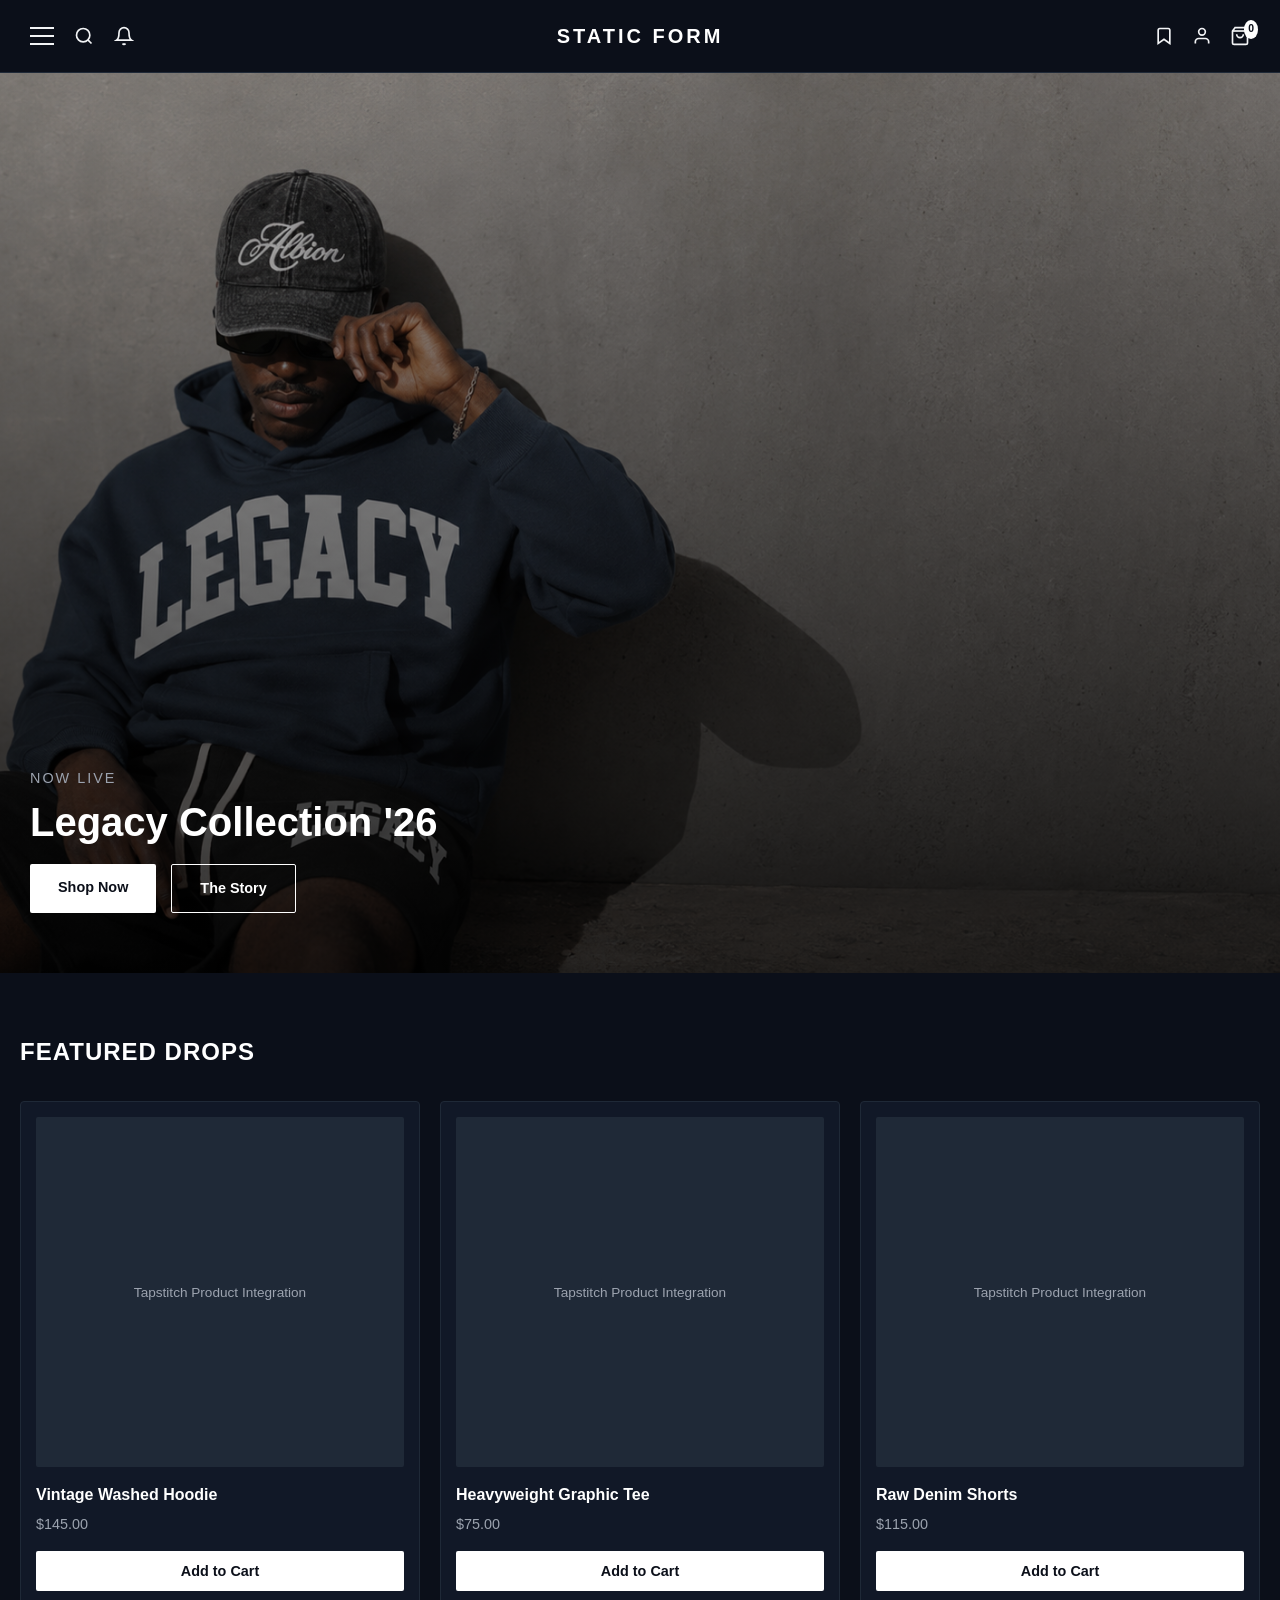
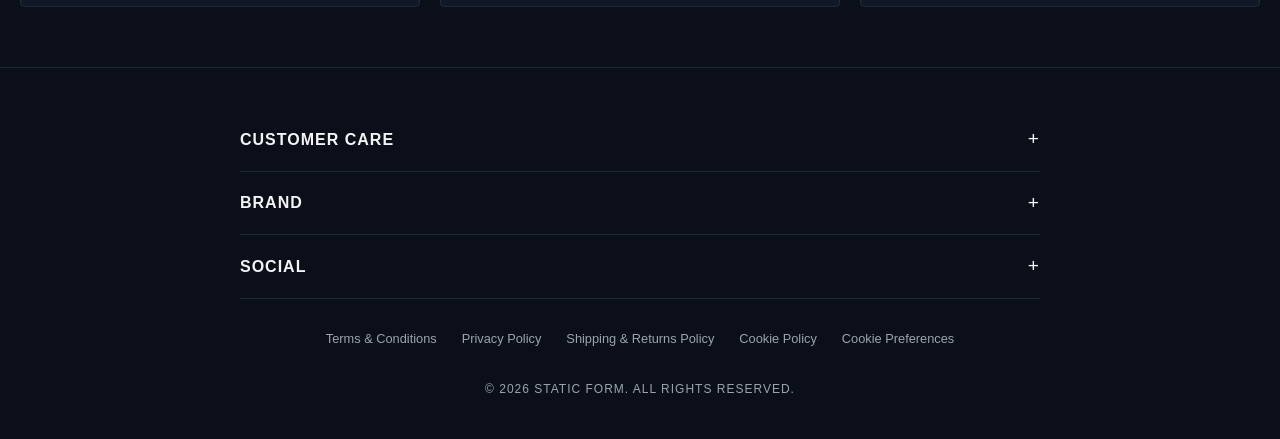
==== index.html @ cbc5bceb "Update index.html" ====
<!DOCTYPE html>
<html lang="en">
<head>
    <meta charset="UTF-8">
    <meta name="viewport" content="width=device-width, initial-scale=1.0">
    
    <!-- Dynamic SEO & Google Search Title -->
    <title id="pageTitle">STATIC FORM</title>
    <meta name="description" content="Refined British Apparel | Official Store">
    
    <!-- Open Graph / Google Snippet Customization -->
    <meta property="og:title" content="Refined British Apparel | Official Store">
    <meta property="og:site_name" content="STATIC FORM">

    <!-- Favicon -->
    <link rel="icon" href="favicon.ico" type="image/x-icon">

    <!-- Snipcart CSS and JavaScript -->
    <link rel="stylesheet" href="https://cdn.snipcart.com/themes/v3.3.1/default/snipcart.css" />
    <script async src="https://cdn.snipcart.com/themes/v3.3.1/default/snipcart.js"></script>

    <script>
        // Automatically adjust browser tab / search title based on device type
        window.addEventListener('DOMContentLoaded', () => {
            const isMobile = window.innerWidth <= 768; // Detects phones vs tablets/desktops
            const titleElement = document.getElementById('pageTitle');
            
            if (isMobile) {
                titleElement.textContent = "STATIC FORM Clothing";
            } else {
                titleElement.textContent = "Refined British Apparel | Official Store | STATIC FORM";
            }
        });
    </script>

    <style>
        :root {
            --bg-color: #0b0f19;
            --card-bg: #111827;
            --text-color: #f3f4f6;
            --text-muted: #9ca3af;
            --accent-color: #3b82f6;
            --border-color: #1f2937;
        }

        * {
            margin: 0;
            padding: 0;
            box-sizing: border-box;
            font-family: -apple-system, BlinkMacSystemFont, "Segoe UI", Roboto, Helvetica, Arial, sans-serif;
        }

        body {
            background-color: var(--bg-color);
            color: var(--text-color);
            line-height: 1.6;
        }

        /* Header & Navigation Layout */
        header {
            display: grid;
            grid-template-columns: 1fr auto 1fr;
            align-items: center;
            padding: 20px 30px;
            border-bottom: 1px solid var(--border-color);
            background-color: var(--bg-color);
            position: sticky;
            top: 0;
            z-index: 1000;
        }

        .nav-left {
            display: flex;
            align-items: center;
            gap: 20px;
        }

        .hamburger {
            display: flex;
            flex-direction: column;
            cursor: pointer;
            gap: 6px;
            background: none;
            border: none;
        }

        .hamburger span {
            width: 24px;
            height: 2px;
            background-color: var(--text-color);
            transition: 0.3s;
        }
        .hamburger span:nth-child(3) {
            display: none;
        }

        @media (min-width: 768px) {
            .hamburger span:nth-child(3) {
                display: block;
            }
        }

        .desktop-nav {
            display: none;
            gap: 20px;
        }
        @media (min-width: 1024px) {
            .desktop-nav {
                display: flex;
            }
        }

        .desktop-nav a {
            color: var(--text-color);
            text-decoration: none;
            font-size: 0.9rem;
            font-weight: 500;
        }
        .desktop-nav a:hover {
            color: var(--accent-color);
        }

        .logo-container {
            text-align: center;
            justify-self: center;
        }

        .logo {
            font-size: 1.25rem;
            font-weight: 900;
            color: #ffffff;
            letter-spacing: 3px;
            text-transform: uppercase;
            text-decoration: none;
            background: transparent;
        }

        .nav-right {
            display: flex;
            align-items: center;
            justify-self: end;
            gap: 18px;
        }

        .nav-icon {
            color: var(--text-color);
            text-decoration: none;
            background: none;
            border: none;
            cursor: pointer;
            display: flex;
            align-items: center;
            position: relative;
        }

        .nav-icon svg {
            width: 20px;
            height: 20px;
            stroke: currentColor;
            stroke-width: 2;
            fill: none;
        }

        .cart-badge {
            position: absolute;
            top: -6px;
            right: -8px;
            background-color: #ffffff;
            color: #0b0f19;
            font-size: 0.65rem;
            font-weight: bold;
            padding: 1px 4px;
            border-radius: 50%;
        }

        /* Slide-Out Mobile Menu Overlay */
        .menu-overlay {
            position: fixed;
            top: 0;
            left: 0;
            width: 100%;
            height: 100%;
            background-color: var(--card-bg);
            z-index: 9999;
            display: none;
            overflow-y: auto;
            padding: 30px;
        }

        .menu-overlay.active {
            display: block;
        }

        .menu-content {
            max-width: 500px;
            margin: 0 auto;
        }

        .menu-panel {
            display: none;
        }

        .menu-panel.active {
            display: block;
        }

        .menu-header {
            display: flex;
            justify-content: space-between;
            align-items: center;
            margin-bottom: 25px;
            font-size: 1.1rem;
            font-weight: 600;
        }

        .close-btn {
            background: none;
            border: none;
            font-size: 24px;
            color: var(--text-color);
            cursor: pointer;
        }

        .back-btn {
            background: none;
            border: none;
            font-size: 1.1rem;
            font-weight: 600;
            color: var(--text-color);
            cursor: pointer;
            padding: 0;
            display: flex;
            align-items: center;
            gap: 8px;
        }

        .search-box {
            margin-bottom: 25px;
        }

        .search-box input {
            width: 100%;
            padding: 12px 0;
            background: transparent;
            border: none;
            border-bottom: 1px solid var(--border-color);
            color: var(--text-color);
            font-size: 1rem;
            outline: none;
        }

        .search-box input::placeholder {
            color: var(--text-muted);
        }

        .menu-list {
            list-style: none;
            padding: 0;
            margin: 0;
        }

        .menu-list li {
            display: flex;
            justify-content: space-between;
            align-items: center;
            padding: 16px 0;
            font-size: 1.1rem;
            font-weight: 600;
            border-bottom: 1px solid var(--border-color);
            cursor: pointer;
            color: var(--text-color);
            text-decoration: none;
        }

        .menu-list li span.arrow {
            font-size: 1rem;
            color: var(--text-muted);
        }

        /* Accordion Submenus inside panels */
        .accordion-header {
            display: flex;
            justify-content: space-between;
            align-items: center;
            padding: 16px 0;
            font-size: 1.1rem;
            font-weight: 600;
            border-bottom: 1px solid var(--border-color);
            cursor: pointer;
            color: var(--text-color);
        }

        .accordion-header span.arrow {
            font-size: 1rem;
            color: var(--text-muted);
        }

        .accordion-content {
            display: none;
            padding-left: 0;
            list-style: none;
            border-bottom: 1px solid var(--border-color);
        }

        .accordion-content.active {
            display: block;
        }

        .accordion-content li {
            padding: 12px 0 12px 15px;
            font-size: 0.95rem;
            font-weight: 400;
            color: var(--text-muted);
            border-bottom: none;
            cursor: pointer;
        }

        .accordion-content li:hover {
            color: var(--text-color);
        }

        /* Hero Section */
        .hero {
            position: relative;
            height: 100vh; /* Updated to match full viewport height */
            display: flex;
            align-items: flex-end;
            padding: 60px 30px;
            background: linear-gradient(rgba(0,0,0,0.2), rgba(0,0,0,0.8)), url('71DEEC17-D91D-4BCD-9920-1263A9C59037.png') center/cover no-repeat;
            background-color: #161b22;
        }

        .hero-content {
            max-width: 600px;
        }

        .hero-subtitle {
            font-size: 0.9rem;
            letter-spacing: 2px;
            text-transform: uppercase;
            color: var(--text-muted);
            margin-bottom: 10px;
        }

        .hero h1 {
            font-size: 2.5rem;
            color: #ffffff;
            margin-bottom: 20px;
            font-weight: 800;
            line-height: 1.1;
        }

        .hero-btns {
            display: flex;
            gap: 15px;
        }

    	.btn {
            display: inline-block;
            background-color: #ffffff;
            color: #0b0f19;
            padding: 12px 28px;
            border-radius: 2px;
            text-decoration: none;
            font-weight: 600;
            font-size: 0.9rem;
            transition: opacity 0.2s;
            border: none;
            cursor: pointer;
        }

        .btn-outline {
            background-color: transparent;
            border: 1px solid #ffffff;
            color: #ffffff;
        }

        .btn:hover {
            opacity: 0.85;
        }

        .products-section {
            max-width: 1400px;
            margin: 0 auto;
            padding: 60px 20px;
        }

        .products-section h2 {
            font-size: 1.5rem;
            color: #ffffff;
            margin-bottom: 30px;
            text-transform: uppercase;
            letter-spacing: 1px;
        }

        .product-grid {
            display: grid;
            grid-template-columns: repeat(auto-fit, minmax(280px, 1fr));
            gap: 20px;
        }

        .product-card {
            background-color: var(--card-bg);
            border: 1px solid var(--border-color);
            border-radius: 4px;
            overflow: hidden;
            padding: 15px;
        }

        .product-placeholder {
            width: 100%;
            height: 350px;
            background-color: #1f2937;
            border-radius: 2px;
            display: flex;
            align-items: center;
            justify-content: center;
            color: var(--text-muted);
            margin-bottom: 15px;
            font-size: 0.85rem;
        }

        .product-card h3 {
            font-size: 1rem;
            color: #ffffff;
            margin-bottom: 5px;
        }

        .product-card p {
            color: var(--text-muted);
            font-size: 0.9rem;
            margin-bottom: 15px;
        }

        /* Footer Styles */
        .site-footer {
            border-top: 1px solid var(--border-color);
            padding: 40px 30px;
            background-color: var(--bg-color);
            color: var(--text-muted);
        }

        .footer-accordions {
            max-width: 800px;
            margin: 0 auto 30px auto;
        }

        .footer-section {
            border-bottom: 1px solid var(--border-color);
        }

        .footer-header {
            display: flex;
            justify-content: space-between;
            align-items: center;
            padding: 16px 0;
            font-size: 1rem;
            font-weight: 600;
            color: var(--text-color);
            cursor: pointer;
            text-transform: uppercase;
            letter-spacing: 1px;
        }

        .footer-toggle {
            font-size: 1.2rem;
            font-weight: 400;
        }

        .footer-content {
            display: none;
            list-style: none;
            padding-bottom: 16px;
        }

        .footer-content.active {
            display: block;
        }

        .footer-content li {
            padding: 8px 0;
        }

        .footer-content li a {
            color: var(--text-muted);
            text-decoration: none;
            font-size: 0.95rem;
        }

        .footer-content li a:hover {
            color: var(--text-color);
        }

        .footer-legal {
            display: flex;
            flex-wrap: wrap;
            justify-content: center;
            gap: 15px 25px;
            margin-bottom: 30px;
            font-size: 0.8rem;
        }

        .footer-legal a {
            color: var(--text-muted);
            text-decoration: none;
        }

        .footer-legal a:hover {
            color: var(--text-color);
        }

        .footer-bottom {
            text-align: center;
            font-size: 0.75rem;
            letter-spacing: 1px;
            text-transform: uppercase;
        }
    </style>
</head>
<body>

    <!-- Required Snipcart Hidden Configuration Container with Live API Key -->
    <div hidden id="snipcart" data-api-key="OTE1Y2I5Y2YtMTcyOS00NTIyLThlNTQtNjAzY2NmNDUwZmQwNjM5MjA4Mjk4ODIwNTMwMzIy"></div>

    <header>
        <!-- Left Side: Menu, Search, Notifications -->
        <div class="nav-left">
            <button class="hamburger" onclick="toggleMenu()" aria-label="Menu">
                <span></span>
                <span></span>
                <span></span>
            </button>
            <button class="nav-icon" onclick="toggleMenu()" title="Search">
                <svg viewBox="0 0 24 24"><circle cx="11" cy="11" r="8"></circle><line x1="21" y1="21" x2="16.65" y2="16.65"></line></svg>
            </button>
            <a href="#notifications" class="nav-icon" title="Notifications">
                <svg viewBox="0 0 24 24"><path d="M18 8A6 6 0 0 0 6 8c0 7-3 9-3 9h18s-3-2-3-9"></path><path d="M13.73 21a2 2 0 0 1-3.46 0"></path></svg>
            </a>
        </div>

        <!-- Center: Logo -->
        <div class="logo-container">
            <a href="index.html" class="logo">STATIC FORM</a>
        </div>

        <!-- Right Side: Saved Items, Account, Cart -->
        <div class="nav-right">
            <a href="#saved" class="nav-icon" title="Saved Items">
                <svg viewBox="0 0 24 24"><path d="M19 21l-7-5-7 5V5a2 2 0 0 1 2-2h10a2 2 0 0 1 2 2z"></path></svg>
            </a>
            <a href="login.html" class="nav-icon" title="Account Login">
                <svg viewBox="0 0 24 24"><path d="M20 21v-2a4 4 0 0 0-4-4H8a4 4 0 0 0-4 4v2"></path><circle cx="12" cy="7" r="4"></circle></svg>
            </a>
            <!-- Connected to Snipcart Checkout & Counter -->
            <a href="#cart" class="nav-icon snipcart-checkout" title="Cart">
                <svg viewBox="0 0 24 24"><path d="M6 2L3 6v14a2 2 0 0 0 2 2h14a2 2 0 0 0 2-2V6l-3-4z"></path><line x1="3" y1="6" x2="21" y2="6"></line><path d="M16 10a4 4 0 0 1-8 0"></path></svg>
                <span class="cart-badge snipcart-items-count">0</span>
            </a>
        </div>
    </header>

    <!-- Slide-Out Mobile Menu Overlay -->
    <div class="menu-overlay" id="menuOverlay">
        <div class="menu-content">
            
            <!-- Root Main Menu Panel -->
            <div class="menu-panel active" id="mainPanel">
                <div class="menu-header">
                    <span>Menu</span>
                    <button class="close-btn" onclick="toggleMenu()">&times;</button>
                </div>
                <div class="search-box">
                    <input type="text" placeholder="Search for...">
                </div>
                <ul class="menu-list">
                    <li class="has-sub" data-target="shopStaticPanel">Shop STATIC FORM <span class="arrow">&gt;</span></li>
                    <li class="has-sub" data-target="shopActivewearPanel">Shop FORM87 ACTIVEWEAR <span class="arrow">&gt;</span></li>
                </ul>
            </div>

            <!-- Shop STATIC FORM Panel -->
            <div class="menu-panel" id="shopStaticPanel">
                <div class="menu-header">
                    <button class="back-btn" onclick="switchPanel('mainPanel')">&larr; Shop STATIC FORM</button>
                    <button class="close-btn" onclick="toggleMenu()">&times;</button>
                </div>
                
                <!-- Clothing Accordion -->
                <div class="accordion-header" onclick="toggleAccordion('staticClothing')">
                    <span>Clothing</span>
                    <span class="arrow" id="staticClothingArrow">&gt;</span>
                </div>
                <ul class="accordion-content" id="staticClothing">
                    <li>All</li>
                    <li>Hoodies</li>
                    <li>Pants</li>
                    <li>T-Shirts</li>
                    <li>Shorts</li>
                    <li>Sweatpants</li>
                    <li>Denim</li>
                    <li>Sweatshirts</li>
                    <li>Shirts</li>
                </ul>

                <!-- Collections Accordion -->
                <div class="accordion-header" onclick="toggleAccordion('staticCollections')">
                    <span>Collections</span>
                    <span class="arrow" id="staticCollectionsArrow">&gt;</span>
                </div>
                <ul class="accordion-content" id="staticCollections">
                    <li>Legacy Club</li>
                    <li>Core Club</li>
                    <li>LonDon</li>
                    <li>Women’s</li>
                </ul>

                <!-- Accessories Accordion -->
                <div class="accordion-header" onclick="toggleAccordion('staticAccessories')">
                    <span>Accessories</span>
                    <span class="arrow" id="staticAccessoriesArrow">&gt;</span>
                </div>
                <ul class="accordion-content" id="staticAccessories">
                    <li>All</li>
                    <li>Caps</li>
                    <li>Belts</li>
                    <li>Socks</li>
                    <li>Sunglasses</li>
                </ul>

                <!-- Footwear Accordion -->
                <div class="accordion-header" onclick="toggleAccordion('staticFootwear')">
                    <span>Footwear</span>
                    <span class="arrow" id="staticFootwearArrow">&gt;</span>
                </div>
                <ul class="accordion-content" id="staticFootwear">
                    <li>All Footwear</li>
                    <li>Sneakers</li>
                    <li>Slides</li>
                </ul>

                <!-- Outfits Accordion -->
                <div class="accordion-header" onclick="toggleAccordion('staticOutfits')">
                    <span>Outfits</span>
                    <span class="arrow" id="staticOutfitsArrow">&gt;</span>
                </div>
                <ul class="accordion-content" id="staticOutfits">
                    <li>All Outfits</li>
                    <li>Curated Looks</li>
                </ul>
            </div>

            <!-- Shop FORM87 ACTIVEWEAR Panel -->
            <div class="menu-panel" id="shopActivewearPanel">
                <div class="menu-header">
                    <button class="back-btn" onclick="switchPanel('mainPanel')">&larr; Shop FORM87 ACTIVEWEAR</button>
                    <button class="close-btn" onclick="toggleMenu()">&times;</button>
                </div>
                
                <!-- Clothing Accordion -->
                <div class="accordion-header" onclick="toggleAccordion('activewearClothing')">
                    <span>Clothing</span>
                    <span class="arrow" id="activewearClothingArrow">&gt;</span>
                </div>
                <ul class="accordion-content" id="activewearClothing">
                    <li>All</li>
                    <li>T-Shirts</li>
                    <li>Hoodies</li>
                    <li>Shorts</li>
                    <li>Pants</li>
                    <li>Outerwear</li>
                </ul>

                <!-- Collections Accordion -->
                <div class="accordion-header" onclick="toggleAccordion('activewearCollections')">
                    <span>Collections</span>
                    <span class="arrow" id="activewearCollectionsArrow">&gt;</span>
                </div>
                <ul class="accordion-content" id="activewearCollections">
                    <li>Team FORM87</li>
                    <li>FORM87 Winter ‘25</li>
                    <li>FORM87 Summer ‘26</li>
                    <li>FORM87 Spring ‘26</li>
                    <li>FORM87 Fall ‘25</li>
                    <li>Women’s</li>
                </ul>

                <!-- Accessories Accordion -->
                <div class="accordion-header" onclick="toggleAccordion('activewearAccessories')">
                    <span>Accessories</span>
                    <span class="arrow" id="activewearAccessoriesArrow">&gt;</span>
                </div>
                <ul class="accordion-content" id="activewearAccessories">
                    <li>All Accessories</li>
                </ul>

                <!-- Footwear Accordion -->
                <div class="accordion-header" onclick="toggleAccordion('activewearFootwear')">
                    <span>Footwear</span>
                    <span class="arrow" id="activewearFootwearArrow">&gt;</span>
                </div>
                <ul class="accordion-content" id="activewearFootwear">
                    <li>All Footwear</li>
                </ul>

                <!-- Outfits Accordion -->
                <div class="accordion-header" onclick="toggleAccordion('activewearOutfits')">
                    <span>Outfits</span>
                    <span class="arrow" id="activewearOutfitsArrow">&gt;</span>
                </div>
                <ul class="accordion-content" id="activewearOutfits">
                    <li>All Outfits</li>
                </ul>
            </div>

        </div>
    </div>

    <section class="hero">
        <div class="hero-content">
            <div class="hero-subtitle">Now Live</div>
            <h1>Legacy Collection '26</h1>
            <div class="hero-btns">
                <a href="#shop" class="btn">Shop Now</a>
                <a href="#story" class="btn btn-outline">The Story</a>
            </div>
        </div>
    </section>

    <section class="products-section" id="shop">
        <h2>Featured Drops</h2>
        <div class="product-grid">
            <div class="product-card">
                <div class="product-placeholder">Tapstitch Product Integration</div>
                <h3>Vintage Washed Hoodie</h3>
                <p>$145.00</p>
                <!-- Snipcart Add to Cart Button -->
                <button class="btn snipcart-add-item" 
                    data-item-id="vintage-washed-hoodie" 
                    data-item-price="145.00" 
                    data-item-name="Vintage Washed Hoodie"
                    style="width: 100%;">Add to Cart</button>
            </div>
            <div class="product-card">
                <div class="product-placeholder">Tapstitch Product Integration</div>
                <h3>Heavyweight Graphic Tee</h3>
                <p>$75.00</p>
                <!-- Snipcart Add to Cart Button -->
                <button class="btn snipcart-add-item" 
                    data-item-id="heavyweight-graphic-tee" 
                    data-item-price="75.00" 
                    data-item-name="Heavyweight Graphic Tee"
                    style="width: 100%;">Add to Cart</button>
            </div>
            <div class="product-card">
                <div class="product-placeholder">Tapstitch Product Integration</div>
                <h3>Raw Denim Shorts</h3>
                <p>$115.00</p>
                <!-- Snipcart Add to Cart Button -->
                <button class="btn snipcart-add-item" 
                    data-item-id="raw-denim-shorts" 
                    data-item-price="115.00" 
                    data-item-name="Raw Denim Shorts"
                    style="width: 100%;">Add to Cart</button>
            </div>
        </div>
    </section>

    <!-- Footer Section -->
    <footer class="site-footer">
        <div class="footer-accordions">
            <!-- Customer Care Section -->
            <div class="footer-section">
                <div class="footer-header" onclick="toggleFooterAccordion('customerCare', 'customerCareArrow')">
                    <span>Customer Care</span>
                    <span class="footer-toggle" id="customerCareArrow">+</span>
                </div>
                <ul class="footer-content" id="customerCare">
                    <li><a href="#track-order">Track Order</a></li>
                    <li><a href="#return">Make A Return</a></li>
                    <li><a href="#student-discount">Student Discount</a></li>
                </ul>
            </div>

            <!-- Brand Section -->
            <div class="footer-section">
                <div class="footer-header" onclick="toggleFooterAccordion('brandSection', 'brandArrow')">
                    <span>Brand</span>
                    <span class="footer-toggle" id="brandArrow">+</span>
                </div>
                <ul class="footer-content" id="brandSection">
                    <li><a href="#about">About</a></li>
                    <li><a href="#reviews">Reviews</a></li>
                    <li><a href="#shipping">Shipping & Returns</a></li>
                </ul>
            </div>

            <!-- Social Section -->
            <div class="footer-section">
                <div class="footer-header" onclick="toggleFooterAccordion('socialSection', 'socialArrow')">
                    <span>Social</span>
                    <span class="footer-toggle" id="socialArrow">+</span>
                </div>
                <ul class="footer-content" id="socialSection">
                    <li><a href="#instagram">Instagram</a></li>
                    <li><a href="#tiktok">TikTok</a></li>
                    <li><a href="#youtube">YouTube</a></li>
                    <li><a href="#x">X</a></li>
                    <li><a href="#facebook">Facebook</a></li>
                </ul>
            </div>
        </div>

        <!-- Legal Links -->
        <div class="footer-legal">
            <a href="#terms">Terms & Conditions</a>
            <a href="#privacy">Privacy Policy</a>
            <a href="#shipping-policy">Shipping & Returns Policy</a>
            <a href="#cookie-policy">Cookie Policy</a>
            <a href="#cookie-preferences">Cookie Preferences</a>
        </div>

        <!-- Copyright -->
        <div class="footer-bottom">
            <p>&copy; 2026 STATIC FORM. ALL RIGHTS RESERVED.</p>
        </div>
    </footer>

    <script>
        function toggleMenu() {
            const menu = document.getElementById('menuOverlay');
            menu.classList.toggle('active');
            if (menu.classList.contains('active')) {
                switchPanel('mainPanel');
            }
        }

        function switchPanel(panelId) {
            const panels = document.querySelectorAll('.menu-panel');
            panels.forEach(panel => panel.classList.remove('active'));
            document.getElementById(panelId).classList.add('active');
        }

        function toggleAccordion(id) {
            const content = document.getElementById(id);
            const arrow = document.getElementById(id + 'Arrow');
            content.classList.toggle('active');
            if (content.classList.contains('active')) {
                arrow.textContent = 'v';
            } else {
                arrow.textContent = '>';
            }
        }

        function toggleFooterAccordion(contentId, arrowId) {
            const content = document.getElementById(contentId);
            const arrow = document.getElementById(arrowId);
            content.classList.toggle('active');
            if (content.classList.contains('active')) {
                arrow.textContent = '-';
            } else {
                arrow.textContent = '+';
            }
        }

        document.querySelectorAll('.has-sub').forEach(item => {
            item.addEventListener('click', () => {
                const targetPanel = item.getAttribute('data-target');
                if (targetPanel) {
                    switchPanel(targetPanel);
                }
            });
        });
    </script>

</body>
</html>
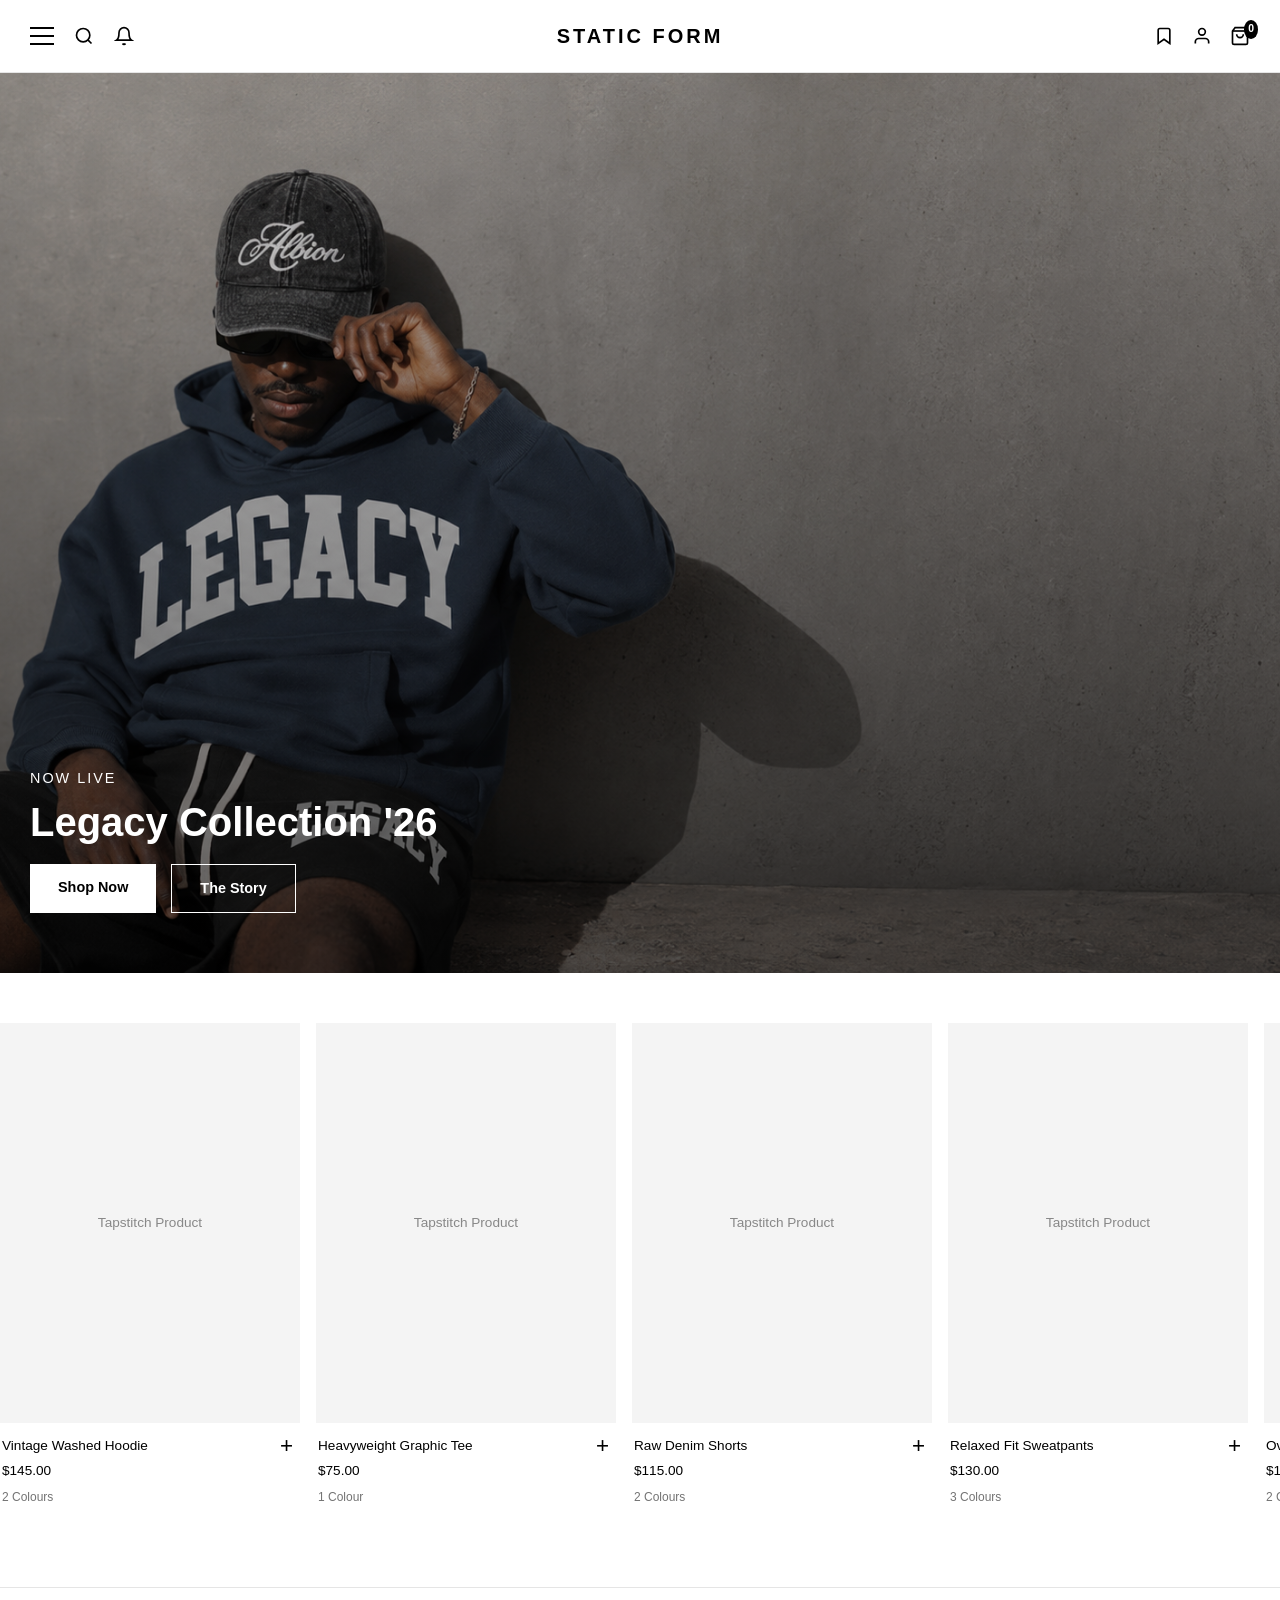
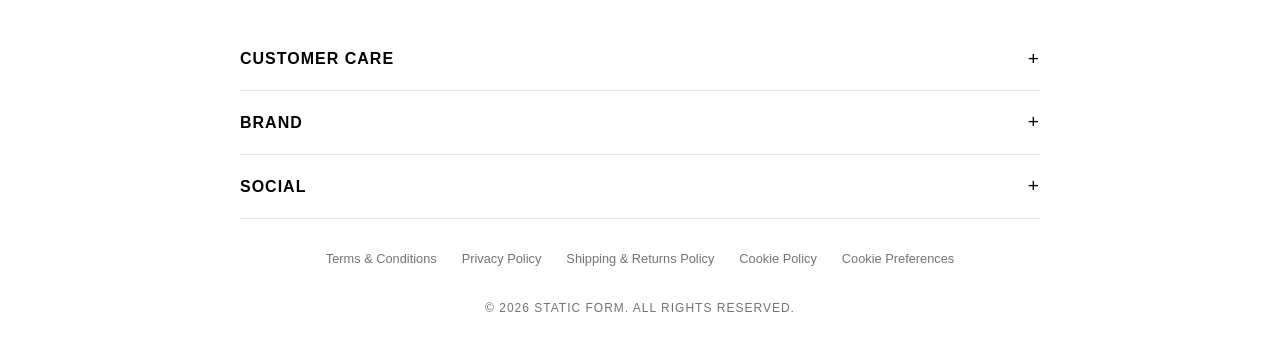
==== commit 42c8b431: "Update index.html" ====
--- a/index.html
+++ b/index.html
@@ -35,12 +35,11 @@
 
     <style>
         :root {
-            --bg-color: #0b0f19;
-            --card-bg: #111827;
-            --text-color: #f3f4f6;
-            --text-muted: #9ca3af;
-            --accent-color: #3b82f6;
-            --border-color: #1f2937;
+            --bg-color: #ffffff;
+            --card-bg: #ffffff;
+            --text-color: #000000;
+            --text-muted: #737373;
+            --border-color: #e5e5e5;
         }
 
         * {
@@ -117,7 +116,7 @@
             font-weight: 500;
         }
         .desktop-nav a:hover {
-            color: var(--accent-color);
+            opacity: 0.7;
         }
 
         .logo-container {
@@ -128,7 +127,7 @@
         .logo {
             font-size: 1.25rem;
             font-weight: 900;
-            color: #ffffff;
+            color: #000000;
             letter-spacing: 3px;
             text-transform: uppercase;
             text-decoration: none;
@@ -165,8 +164,8 @@
             position: absolute;
             top: -6px;
             right: -8px;
-            background-color: #ffffff;
-            color: #0b0f19;
+            background-color: #000000;
+            color: #ffffff;
             font-size: 0.65rem;
             font-weight: bold;
             padding: 1px 4px;
@@ -180,7 +179,7 @@
             left: 0;
             width: 100%;
             height: 100%;
-            background-color: var(--card-bg);
+            background-color: #ffffff;
             z-index: 9999;
             display: none;
             overflow-y: auto;
@@ -211,6 +210,7 @@
             margin-bottom: 25px;
             font-size: 1.1rem;
             font-weight: 600;
+            color: #000000;
         }
 
         .close-btn {
@@ -322,12 +322,12 @@
         /* Hero Section */
         .hero {
             position: relative;
-            height: 100vh; /* Updated to match full viewport height */
+            height: 100vh;
             display: flex;
             align-items: flex-end;
             padding: 60px 30px;
-            background: linear-gradient(rgba(0,0,0,0.2), rgba(0,0,0,0.8)), url('71DEEC17-D91D-4BCD-9920-1263A9C59037.png') center/cover no-repeat;
-            background-color: #161b22;
+            background: linear-gradient(rgba(0,0,0,0.1), rgba(0,0,0,0.6)), url('71DEEC17-D91D-4BCD-9920-1263A9C59037.png') center/cover no-repeat;
+            background-color: #f0f0f0;
         }
 
         .hero-content {
@@ -338,7 +338,7 @@
             font-size: 0.9rem;
             letter-spacing: 2px;
             text-transform: uppercase;
-            color: var(--text-muted);
+            color: #ffffff;
             margin-bottom: 10px;
         }
 
@@ -355,12 +355,12 @@
             gap: 15px;
         }
 
-    	.btn {
+        .btn {
             display: inline-block;
             background-color: #ffffff;
-            color: #0b0f19;
+            color: #000000;
             padding: 12px 28px;
-            border-radius: 2px;
+            border-radius: 0;
             text-decoration: none;
             font-weight: 600;
             font-size: 0.9rem;
@@ -379,64 +379,97 @@
             opacity: 0.85;
         }
 
+        /* Horizontal Scrolling Product Carousel (Represent Style) */
         .products-section {
-            max-width: 1400px;
-            margin: 0 auto;
-            padding: 60px 20px;
-        }
-
-        .products-section h2 {
-            font-size: 1.5rem;
-            color: #ffffff;
-            margin-bottom: 30px;
-            text-transform: uppercase;
-            letter-spacing: 1px;
-        }
-
-        .product-grid {
-            display: grid;
-            grid-template-columns: repeat(auto-fit, minmax(280px, 1fr));
-            gap: 20px;
+            padding: 50px 0 80px 0;
+            width: 100%;
+            background-color: #ffffff;
+        }
+
+        .product-carousel {
+            display: flex;
+            overflow-x: auto;
+            gap: 16px;
+            padding: 0 30px;
+            scroll-snap-type: x mandatory;
+            scrollbar-width: none; /* Hide scrollbar for clean look */
+        }
+
+        .product-carousel::-webkit-scrollbar {
+            display: none;
         }
 
         .product-card {
-            background-color: var(--card-bg);
-            border: 1px solid var(--border-color);
-            border-radius: 4px;
-            overflow: hidden;
-            padding: 15px;
-        }
-
-        .product-placeholder {
+            flex: 0 0 300px;
+            scroll-snap-align: start;
+            background-color: transparent;
+            border: none;
+            padding: 0;
+            display: flex;
+            flex-direction: column;
+        }
+
+        .product-image-container {
             width: 100%;
-            height: 350px;
-            background-color: #1f2937;
-            border-radius: 2px;
+            height: 400px;
+            background-color: #f4f4f4;
+            margin-bottom: 12px;
             display: flex;
             align-items: center;
             justify-content: center;
-            color: var(--text-muted);
-            margin-bottom: 15px;
+            position: relative;
+        }
+
+        .product-placeholder {
+            color: #888888;
             font-size: 0.85rem;
         }
 
-        .product-card h3 {
-            font-size: 1rem;
-            color: #ffffff;
-            margin-bottom: 5px;
-        }
-
-        .product-card p {
-            color: var(--text-muted);
-            font-size: 0.9rem;
-            margin-bottom: 15px;
+        .product-details {
+            display: flex;
+            justify-content: space-between;
+            align-items: flex-start;
+            padding: 0 2px;
+        }
+
+        .product-info h3 {
+            font-size: 0.85rem;
+            font-weight: 400;
+            color: #000000;
+            margin-bottom: 3px;
+        }
+
+        .product-info .price {
+            font-size: 0.85rem;
+            color: #000000;
+            font-weight: 500;
+            margin-bottom: 6px;
+        }
+
+        .product-info .colors {
+            font-size: 0.75rem;
+            color: #737373;
+        }
+
+        .btn-quick-add {
+            background: none;
+            border: none;
+            font-size: 1.4rem;
+            font-weight: 300;
+            cursor: pointer;
+            color: #000000;
+            padding: 0 5px;
+            line-height: 1;
+        }
+        .btn-quick-add:hover {
+            opacity: 0.6;
         }
 
         /* Footer Styles */
         .site-footer {
             border-top: 1px solid var(--border-color);
             padding: 40px 30px;
-            background-color: var(--bg-color);
+            background-color: #ffffff;
             color: var(--text-muted);
         }
 
@@ -456,7 +489,7 @@
             padding: 16px 0;
             font-size: 1rem;
             font-weight: 600;
-            color: var(--text-color);
+            color: #000000;
             cursor: pointer;
             text-transform: uppercase;
             letter-spacing: 1px;
@@ -488,7 +521,7 @@
         }
 
         .footer-content li a:hover {
-            color: var(--text-color);
+            color: #000000;
         }
 
         .footer-legal {
@@ -506,7 +539,7 @@
         }
 
         .footer-legal a:hover {
-            color: var(--text-color);
+            color: #000000;
         }
 
         .footer-bottom {
@@ -514,6 +547,7 @@
             font-size: 0.75rem;
             letter-spacing: 1px;
             text-transform: uppercase;
+            color: #737373;
         }
     </style>
 </head>
@@ -726,41 +760,144 @@
         </div>
     </section>
 
+    <!-- Represent-Style Horizontal Scroll Section (8 Items, No Title) -->
     <section class="products-section" id="shop">
-        <h2>Featured Drops</h2>
-        <div class="product-grid">
+        <div class="product-carousel">
+            <!-- Item 1 -->
             <div class="product-card">
-                <div class="product-placeholder">Tapstitch Product Integration</div>
-                <h3>Vintage Washed Hoodie</h3>
-                <p>$145.00</p>
-                <!-- Snipcart Add to Cart Button -->
-                <button class="btn snipcart-add-item" 
-                    data-item-id="vintage-washed-hoodie" 
-                    data-item-price="145.00" 
-                    data-item-name="Vintage Washed Hoodie"
-                    style="width: 100%;">Add to Cart</button>
-            </div>
+                <div class="product-image-container">
+                    <div class="product-placeholder">Tapstitch Product</div>
+                </div>
+                <div class="product-details">
+                    <div class="product-info">
+                        <h3>Vintage Washed Hoodie</h3>
+                        <p class="price">$145.00</p>
+                        <p class="colors">2 Colours</p>
+                    </div>
+                    <button class="btn-quick-add snipcart-add-item" 
+                        data-item-id="vintage-washed-hoodie" 
+                        data-item-price="145.00" 
+                        data-item-name="Vintage Washed Hoodie">+</button>
+                </div>
+            </div>
+            <!-- Item 2 -->
             <div class="product-card">
-                <div class="product-placeholder">Tapstitch Product Integration</div>
-                <h3>Heavyweight Graphic Tee</h3>
-                <p>$75.00</p>
-                <!-- Snipcart Add to Cart Button -->
-                <button class="btn snipcart-add-item" 
-                    data-item-id="heavyweight-graphic-tee" 
-                    data-item-price="75.00" 
-                    data-item-name="Heavyweight Graphic Tee"
-                    style="width: 100%;">Add to Cart</button>
-            </div>
+                <div class="product-image-container">
+                    <div class="product-placeholder">Tapstitch Product</div>
+                </div>
+                <div class="product-details">
+                    <div class="product-info">
+                        <h3>Heavyweight Graphic Tee</h3>
+                        <p class="price">$75.00</p>
+                        <p class="colors">1 Colour</p>
+                    </div>
+                    <button class="btn-quick-add snipcart-add-item" 
+                        data-item-id="heavyweight-graphic-tee" 
+                        data-item-price="75.00" 
+                        data-item-name="Heavyweight Graphic Tee">+</button>
+                </div>
+            </div>
+            <!-- Item 3 -->
             <div class="product-card">
-                <div class="product-placeholder">Tapstitch Product Integration</div>
-                <h3>Raw Denim Shorts</h3>
-                <p>$115.00</p>
-                <!-- Snipcart Add to Cart Button -->
-                <button class="btn snipcart-add-item" 
-                    data-item-id="raw-denim-shorts" 
-                    data-item-price="115.00" 
-                    data-item-name="Raw Denim Shorts"
-                    style="width: 100%;">Add to Cart</button>
+                <div class="product-image-container">
+                    <div class="product-placeholder">Tapstitch Product</div>
+                </div>
+                <div class="product-details">
+                    <div class="product-info">
+                        <h3>Raw Denim Shorts</h3>
+                        <p class="price">$115.00</p>
+                        <p class="colors">2 Colours</p>
+                    </div>
+                    <button class="btn-quick-add snipcart-add-item" 
+                        data-item-id="raw-denim-shorts" 
+                        data-item-price="115.00" 
+                        data-item-name="Raw Denim Shorts">+</button>
+                </div>
+            </div>
+            <!-- Item 4 -->
+            <div class="product-card">
+                <div class="product-image-container">
+                    <div class="product-placeholder">Tapstitch Product</div>
+                </div>
+                <div class="product-details">
+                    <div class="product-info">
+                        <h3>Relaxed Fit Sweatpants</h3>
+                        <p class="price">$130.00</p>
+                        <p class="colors">3 Colours</p>
+                    </div>
+                    <button class="btn-quick-add snipcart-add-item" 
+                        data-item-id="relaxed-sweatpants" 
+                        data-item-price="130.00" 
+                        data-item-name="Relaxed Fit Sweatpants">+</button>
+                </div>
+            </div>
+            <!-- Item 5 -->
+            <div class="product-card">
+                <div class="product-image-container">
+                    <div class="product-placeholder">Tapstitch Product</div>
+                </div>
+                <div class="product-details">
+                    <div class="product-info">
+                        <h3>Oversized Knit Sweater</h3>
+                        <p class="price">$160.00</p>
+                        <p class="colors">2 Colours</p>
+                    </div>
+                    <button class="btn-quick-add snipcart-add-item" 
+                        data-item-id="oversized-knit-sweater" 
+                        data-item-price="160.00" 
+                        data-item-name="Oversized Knit Sweater">+</button>
+                </div>
+            </div>
+            <!-- Item 6 -->
+            <div class="product-card">
+                <div class="product-image-container">
+                    <div class="product-placeholder">Tapstitch Product</div>
+                </div>
+                <div class="product-details">
+                    <div class="product-info">
+                        <h3>Nylon Zip Pullover</h3>
+                        <p class="price">$170.00</p>
+                        <p class="colors">1 Colour</p>
+                    </div>
+                    <button class="btn-quick-add snipcart-add-item" 
+                        data-item-id="nylon-zip-pullover" 
+                        data-item-price="170.00" 
+                        data-item-name="Nylon Zip Pullover">+</button>
+                </div>
+            </div>
+            <!-- Item 7 -->
+            <div class="product-card">
+                <div class="product-image-container">
+                    <div class="product-placeholder">Tapstitch Product</div>
+                </div>
+                <div class="product-details">
+                    <div class="product-info">
+                        <h3>Distressed Leather Belt</h3>
+                        <p class="price">$95.00</p>
+                        <p class="colors">1 Colour</p>
+                    </div>
+                    <button class="btn-quick-add snipcart-add-item" 
+                        data-item-id="distressed-leather-belt" 
+                        data-item-price="95.00" 
+                        data-item-name="Distressed Leather Belt">+</button>
+                </div>
+            </div>
+            <!-- Item 8 -->
+            <div class="product-card">
+                <div class="product-image-container">
+                    <div class="product-placeholder">Tapstitch Product</div>
+                </div>
+                <div class="product-details">
+                    <div class="product-info">
+                        <h3>Signature Baseball Cap</h3>
+                        <p class="price">$65.00</p>
+                        <p class="colors">4 Colours</p>
+                    </div>
+                    <button class="btn-quick-add snipcart-add-item" 
+                        data-item-id="signature-baseball-cap" 
+                        data-item-price="65.00" 
+                        data-item-name="Signature Baseball Cap">+</button>
+                </div>
             </div>
         </div>
     </section>
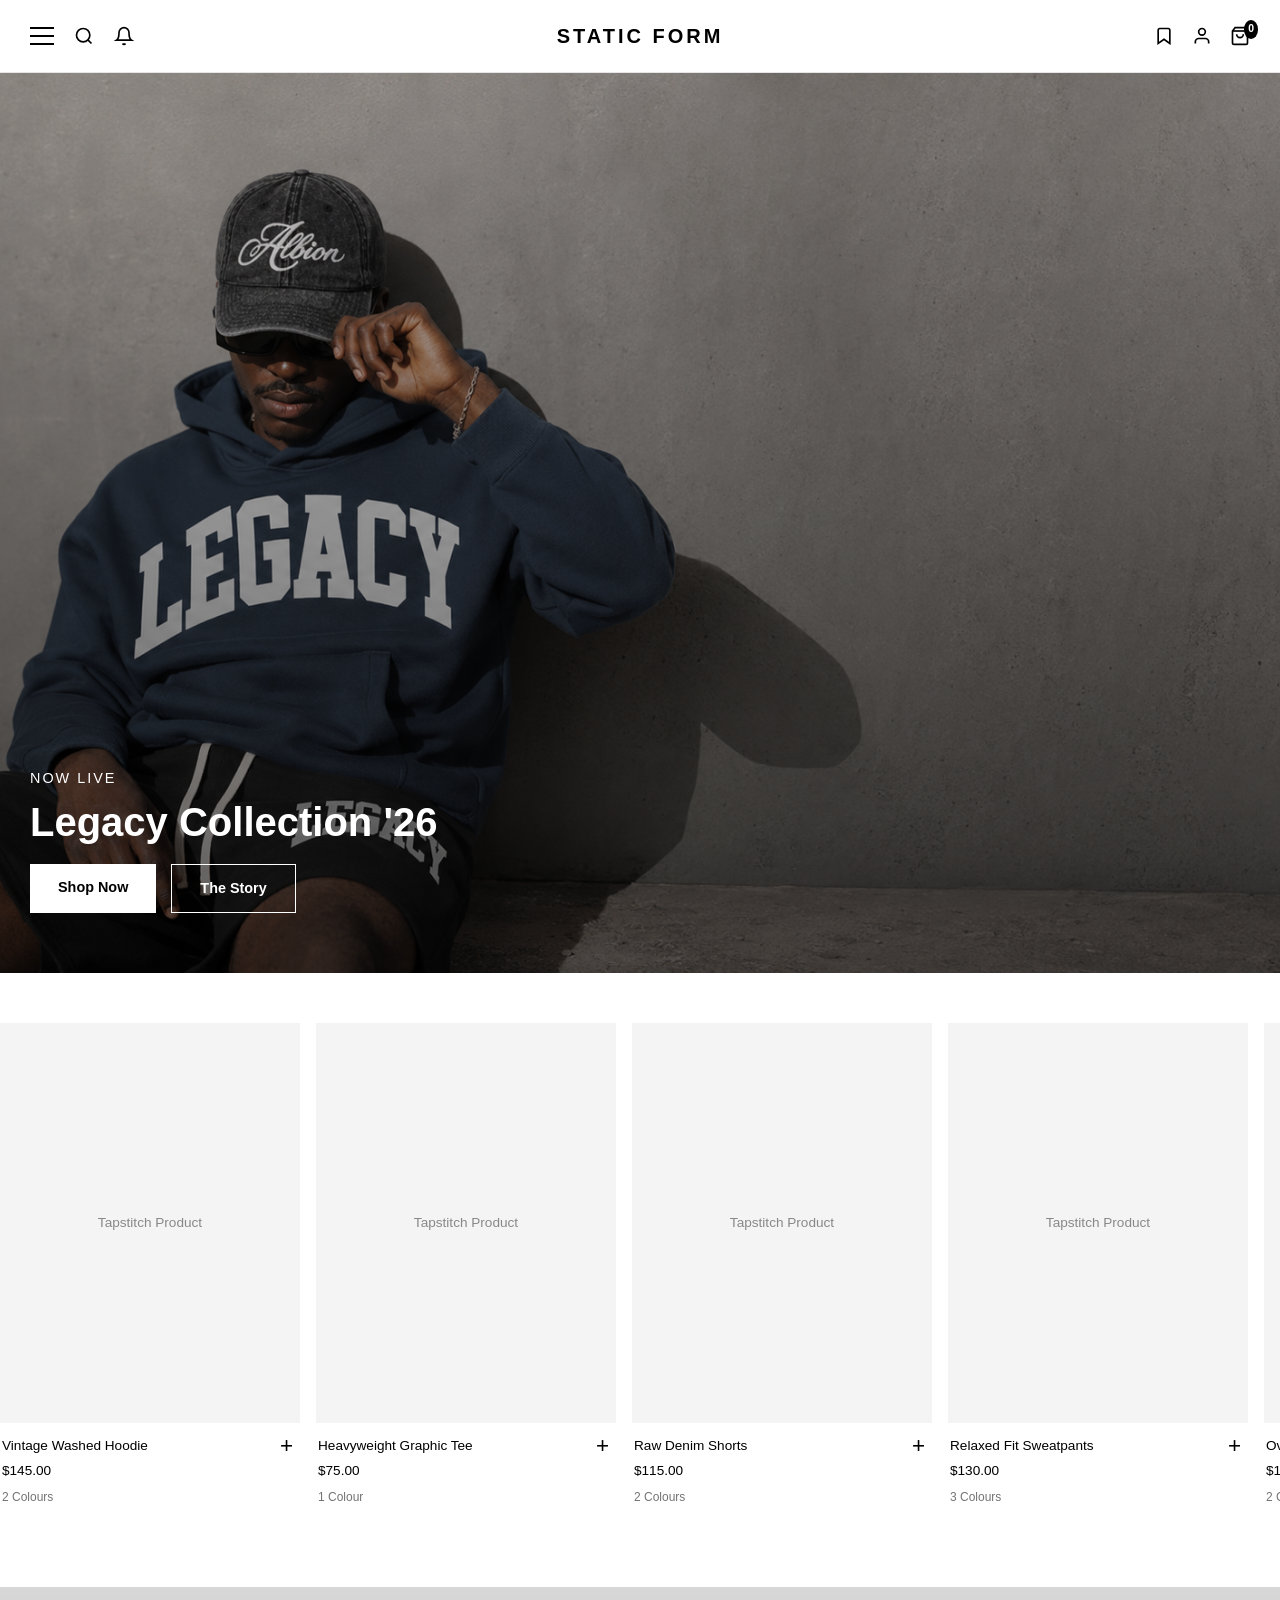
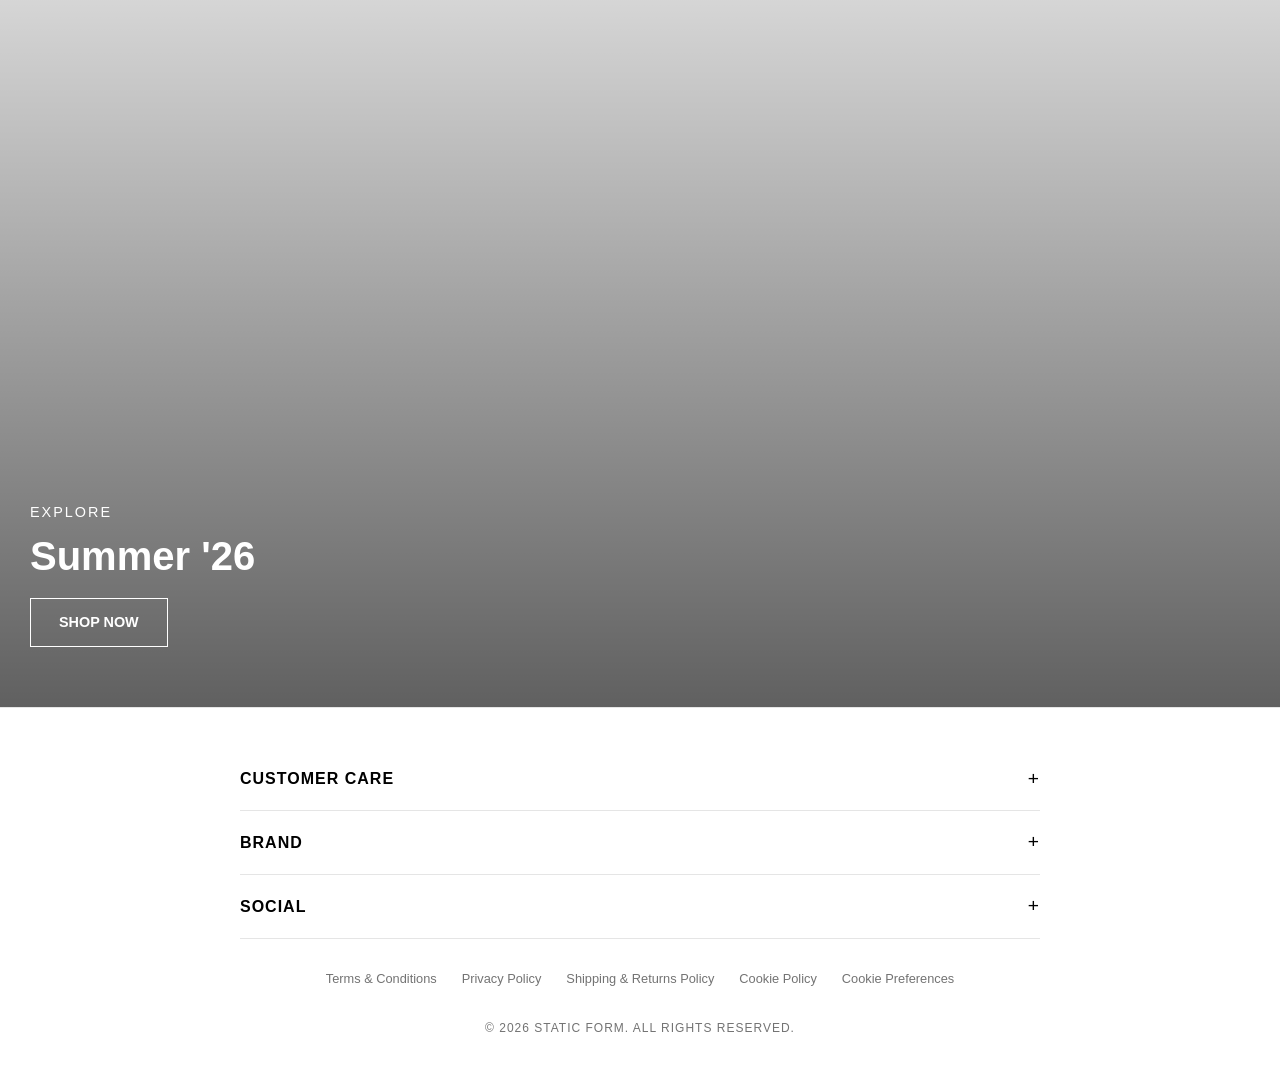
==== commit 290019d7: "Update index.html" ====
--- a/index.html
+++ b/index.html
@@ -315,6 +315,13 @@
             cursor: pointer;
         }
 
+        .accordion-content li a {
+            color: inherit;
+            text-decoration: none;
+            display: block;
+            width: 100%;
+        }
+
         .accordion-content li:hover {
             color: var(--text-color);
         }
@@ -463,6 +470,59 @@
         }
         .btn-quick-add:hover {
             opacity: 0.6;
+        }
+
+        /* Summer Promo Section Styles */
+        .summer-promo-section {
+            position: relative;
+            height: 80vh;
+            display: flex;
+            align-items: flex-end;
+            padding: 60px 30px;
+            background: linear-gradient(rgba(0,0,0,0.1), rgba(0,0,0,0.6)), url('IMG_0179.png') center/cover no-repeat;
+            background-color: #f0f0f0;
+            margin-bottom: 0;
+        }
+
+        .promo-content {
+            max-width: 600px;
+        }
+
+        .promo-subtitle {
+            font-size: 0.9rem;
+            letter-spacing: 2px;
+            text-transform: uppercase;
+            color: #ffffff;
+            margin-bottom: 10px;
+            display: block;
+        }
+
+        .promo-title {
+            font-size: 2.5rem;
+            color: #ffffff;
+            margin-bottom: 20px;
+            font-weight: 800;
+            line-height: 1.1;
+        }
+
+        .promo-button {
+            display: inline-block;
+            background-color: transparent;
+            border: 1px solid #ffffff;
+            color: #ffffff;
+            padding: 12px 28px;
+            border-radius: 0;
+            text-decoration: none;
+            font-weight: 600;
+            font-size: 0.9rem;
+            transition: opacity 0.2s;
+            cursor: pointer;
+        }
+
+        .promo-button:hover {
+            opacity: 0.85;
+            background-color: #ffffff;
+            color: #000000;
         }
 
         /* Footer Styles */
@@ -625,15 +685,15 @@
                     <span class="arrow" id="staticClothingArrow">&gt;</span>
                 </div>
                 <ul class="accordion-content" id="staticClothing">
-                    <li>All</li>
-                    <li>Hoodies</li>
-                    <li>Pants</li>
-                    <li>T-Shirts</li>
-                    <li>Shorts</li>
-                    <li>Sweatpants</li>
-                    <li>Denim</li>
-                    <li>Sweatshirts</li>
-                    <li>Shirts</li>
+                    <li><a href="all-clothing.html">All</a></li>
+                    <li><a href="hoodies.html">Hoodies</a></li>
+                    <li><a href="pants.html">Pants</a></li>
+                    <li><a href="t-shirts.html">T-Shirts</a></li>
+                    <li><a href="shorts.html">Shorts</a></li>
+                    <li><a href="sweatpants.html">Sweatpants</a></li>
+                    <li><a href="denim.html">Denim</a></li>
+                    <li><a href="sweatshirts.html">Sweatshirts</a></li>
+                    <li><a href="shirts.html">Shirts</a></li>
                 </ul>
 
                 <!-- Collections Accordion -->
@@ -642,10 +702,10 @@
                     <span class="arrow" id="staticCollectionsArrow">&gt;</span>
                 </div>
                 <ul class="accordion-content" id="staticCollections">
-                    <li>Legacy Club</li>
-                    <li>Core Club</li>
-                    <li>LonDon</li>
-                    <li>Women’s</li>
+                    <li><a href="legacy-club.html">Legacy Club</a></li>
+                    <li><a href="core-club.html">Core Club</a></li>
+                    <li><a href="london.html">LonDon</a></li>
+                    <li><a href="womens.html">Women’s</a></li>
                 </ul>
 
                 <!-- Accessories Accordion -->
@@ -654,11 +714,11 @@
                     <span class="arrow" id="staticAccessoriesArrow">&gt;</span>
                 </div>
                 <ul class="accordion-content" id="staticAccessories">
-                    <li>All</li>
-                    <li>Caps</li>
-                    <li>Belts</li>
-                    <li>Socks</li>
-                    <li>Sunglasses</li>
+                    <li><a href="accessories.html">All</a></li>
+                    <li><a href="caps.html">Caps</a></li>
+                    <li><a href="belts.html">Belts</a></li>
+                    <li><a href="socks.html">Socks</a></li>
+                    <li><a href="sunglasses.html">Sunglasses</a></li>
                 </ul>
 
                 <!-- Footwear Accordion -->
@@ -667,9 +727,9 @@
                     <span class="arrow" id="staticFootwearArrow">&gt;</span>
                 </div>
                 <ul class="accordion-content" id="staticFootwear">
-                    <li>All Footwear</li>
-                    <li>Sneakers</li>
-                    <li>Slides</li>
+                    <li><a href="footwear.html">All Footwear</a></li>
+                    <li><a href="sneakers.html">Sneakers</a></li>
+                    <li><a href="slides.html">Slides</a></li>
                 </ul>
 
                 <!-- Outfits Accordion -->
@@ -678,8 +738,8 @@
                     <span class="arrow" id="staticOutfitsArrow">&gt;</span>
                 </div>
                 <ul class="accordion-content" id="staticOutfits">
-                    <li>All Outfits</li>
-                    <li>Curated Looks</li>
+                    <li><a href="outfits.html">All Outfits</a></li>
+                    <li><a href="curated-looks.html">Curated Looks</a></li>
                 </ul>
             </div>
 
@@ -696,12 +756,12 @@
                     <span class="arrow" id="activewearClothingArrow">&gt;</span>
                 </div>
                 <ul class="accordion-content" id="activewearClothing">
-                    <li>All</li>
-                    <li>T-Shirts</li>
-                    <li>Hoodies</li>
-                    <li>Shorts</li>
-                    <li>Pants</li>
-                    <li>Outerwear</li>
+                    <li><a href="activewear-all.html">All</a></li>
+                    <li><a href="activewear-t-shirts.html">T-Shirts</a></li>
+                    <li><a href="activewear-hoodies.html">Hoodies</a></li>
+                    <li><a href="activewear-shorts.html">Shorts</a></li>
+                    <li><a href="activewear-pants.html">Pants</a></li>
+                    <li><a href="activewear-outerwear.html">Outerwear</a></li>
                 </ul>
 
                 <!-- Collections Accordion -->
@@ -710,12 +770,12 @@
                     <span class="arrow" id="activewearCollectionsArrow">&gt;</span>
                 </div>
                 <ul class="accordion-content" id="activewearCollections">
-                    <li>Team FORM87</li>
-                    <li>FORM87 Winter ‘25</li>
-                    <li>FORM87 Summer ‘26</li>
-                    <li>FORM87 Spring ‘26</li>
-                    <li>FORM87 Fall ‘25</li>
-                    <li>Women’s</li>
+                    <li><a href="team-form87.html">Team FORM87</a></li>
+                    <li><a href="form87-winter25.html">FORM87 Winter ‘25</a></li>
+                    <li><a href="form87-summer26.html">FORM87 Summer ‘26</a></li>
+                    <li><a href="form87-spring26.html">FORM87 Spring ‘26</a></li>
+                    <li><a href="form87-fall25.html">FORM87 Fall ‘25</a></li>
+                    <li><a href="form87-womens.html">Women’s</a></li>
                 </ul>
 
                 <!-- Accessories Accordion -->
@@ -724,7 +784,7 @@
                     <span class="arrow" id="activewearAccessoriesArrow">&gt;</span>
                 </div>
                 <ul class="accordion-content" id="activewearAccessories">
-                    <li>All Accessories</li>
+                    <li><a href="activewear-accessories.html">All Accessories</a></li>
                 </ul>
 
                 <!-- Footwear Accordion -->
@@ -733,7 +793,7 @@
                     <span class="arrow" id="activewearFootwearArrow">&gt;</span>
                 </div>
                 <ul class="accordion-content" id="activewearFootwear">
-                    <li>All Footwear</li>
+                    <li><a href="activewear-footwear.html">All Footwear</a></li>
                 </ul>
 
                 <!-- Outfits Accordion -->
@@ -742,7 +802,7 @@
                     <span class="arrow" id="activewearOutfitsArrow">&gt;</span>
                 </div>
                 <ul class="accordion-content" id="activewearOutfits">
-                    <li>All Outfits</li>
+                    <li><a href="activewear-outfits.html">All Outfits</a></li>
                 </ul>
             </div>
 
@@ -902,6 +962,15 @@
         </div>
     </section>
 
+    <!-- New Summer Hero Section -->
+    <section class="summer-promo-section">
+        <div class="promo-content">
+            <span class="promo-subtitle">Explore</span>
+            <h2 class="promo-title">Summer '26</h2>
+            <a href="#shop" class="promo-button">SHOP NOW</a>
+        </div>
+    </section>
+
     <!-- Footer Section -->
     <footer class="site-footer">
         <div class="footer-accordions">
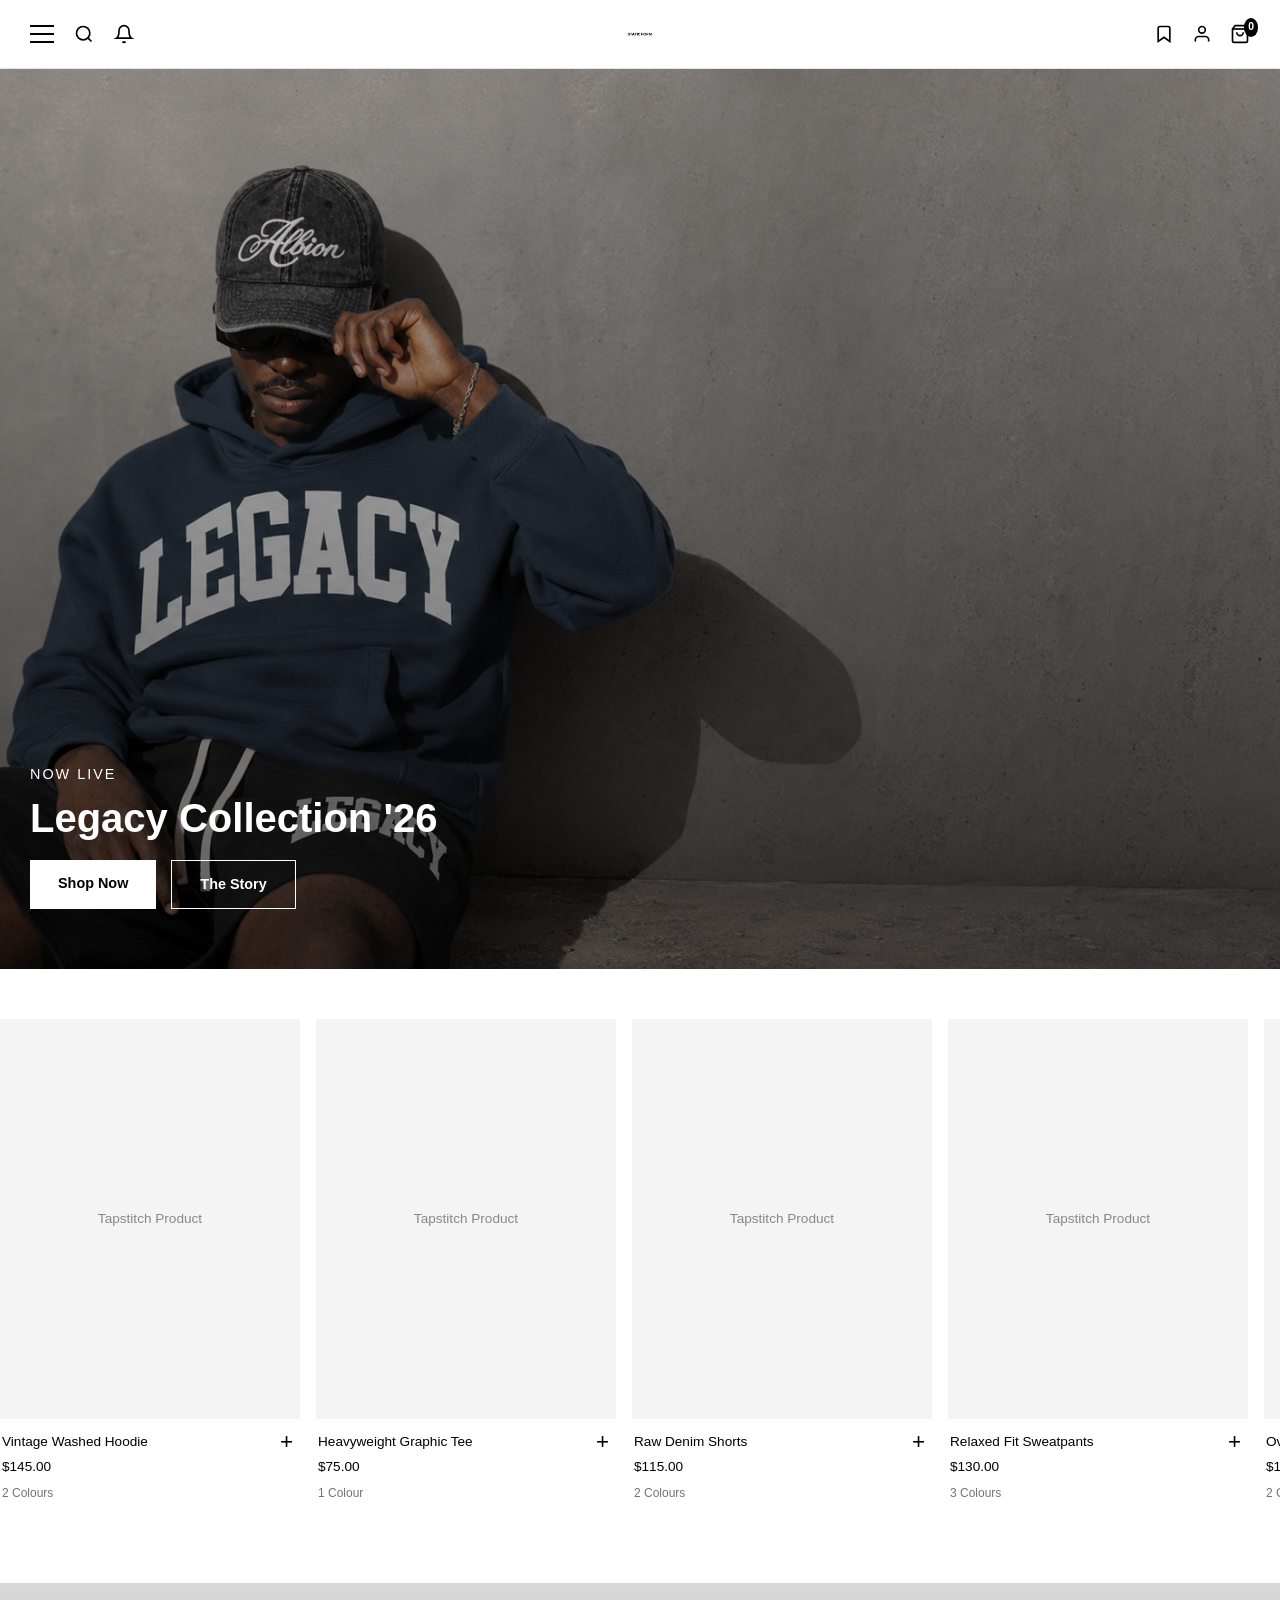
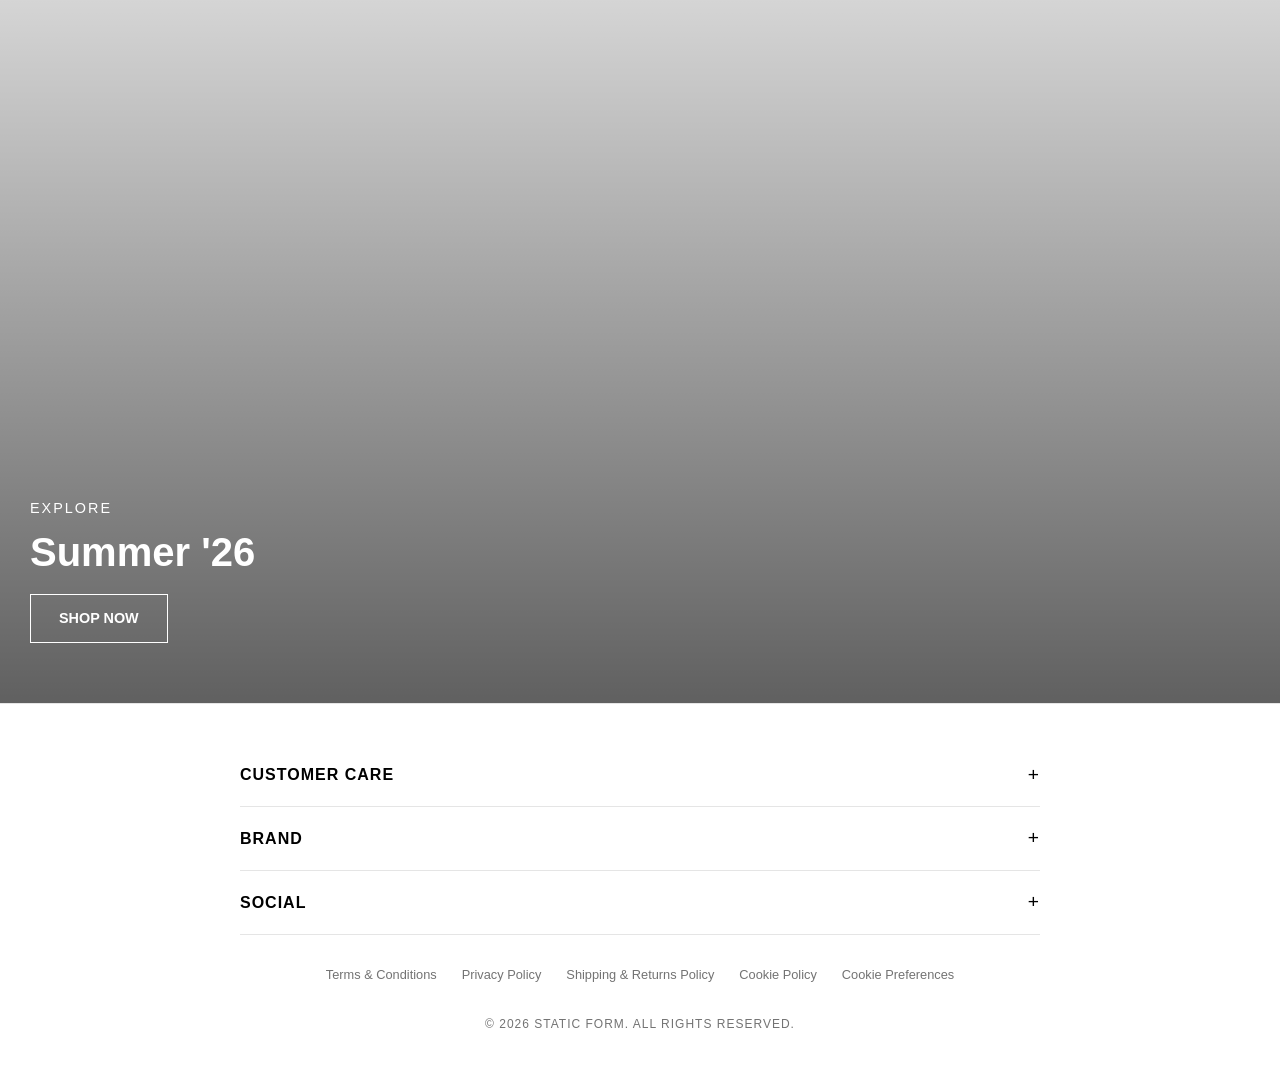
==== commit b7e31f7c: "Update index.html" ====
--- a/index.html
+++ b/index.html
@@ -122,16 +122,21 @@
         .logo-container {
             text-align: center;
             justify-self: center;
+            display: flex;
+            align-items: center;
+            justify-content: center;
         }
 
         .logo {
-            font-size: 1.25rem;
-            font-weight: 900;
-            color: #000000;
-            letter-spacing: 3px;
-            text-transform: uppercase;
+            display: inline-block;
+            background: transparent;
             text-decoration: none;
-            background: transparent;
+        }
+
+        .logo-img {
+            height: 28px;
+            width: auto;
+            display: block;
         }
 
         .nav-right {
@@ -634,7 +639,9 @@
 
         <!-- Center: Logo -->
         <div class="logo-container">
-            <a href="index.html" class="logo">STATIC FORM</a>
+            <a href="index.html" class="logo">
+                <img src="IMG_0184.png" alt="STATIC FORM" class="logo-img">
+            </a>
         </div>
 
         <!-- Right Side: Saved Items, Account, Cart -->
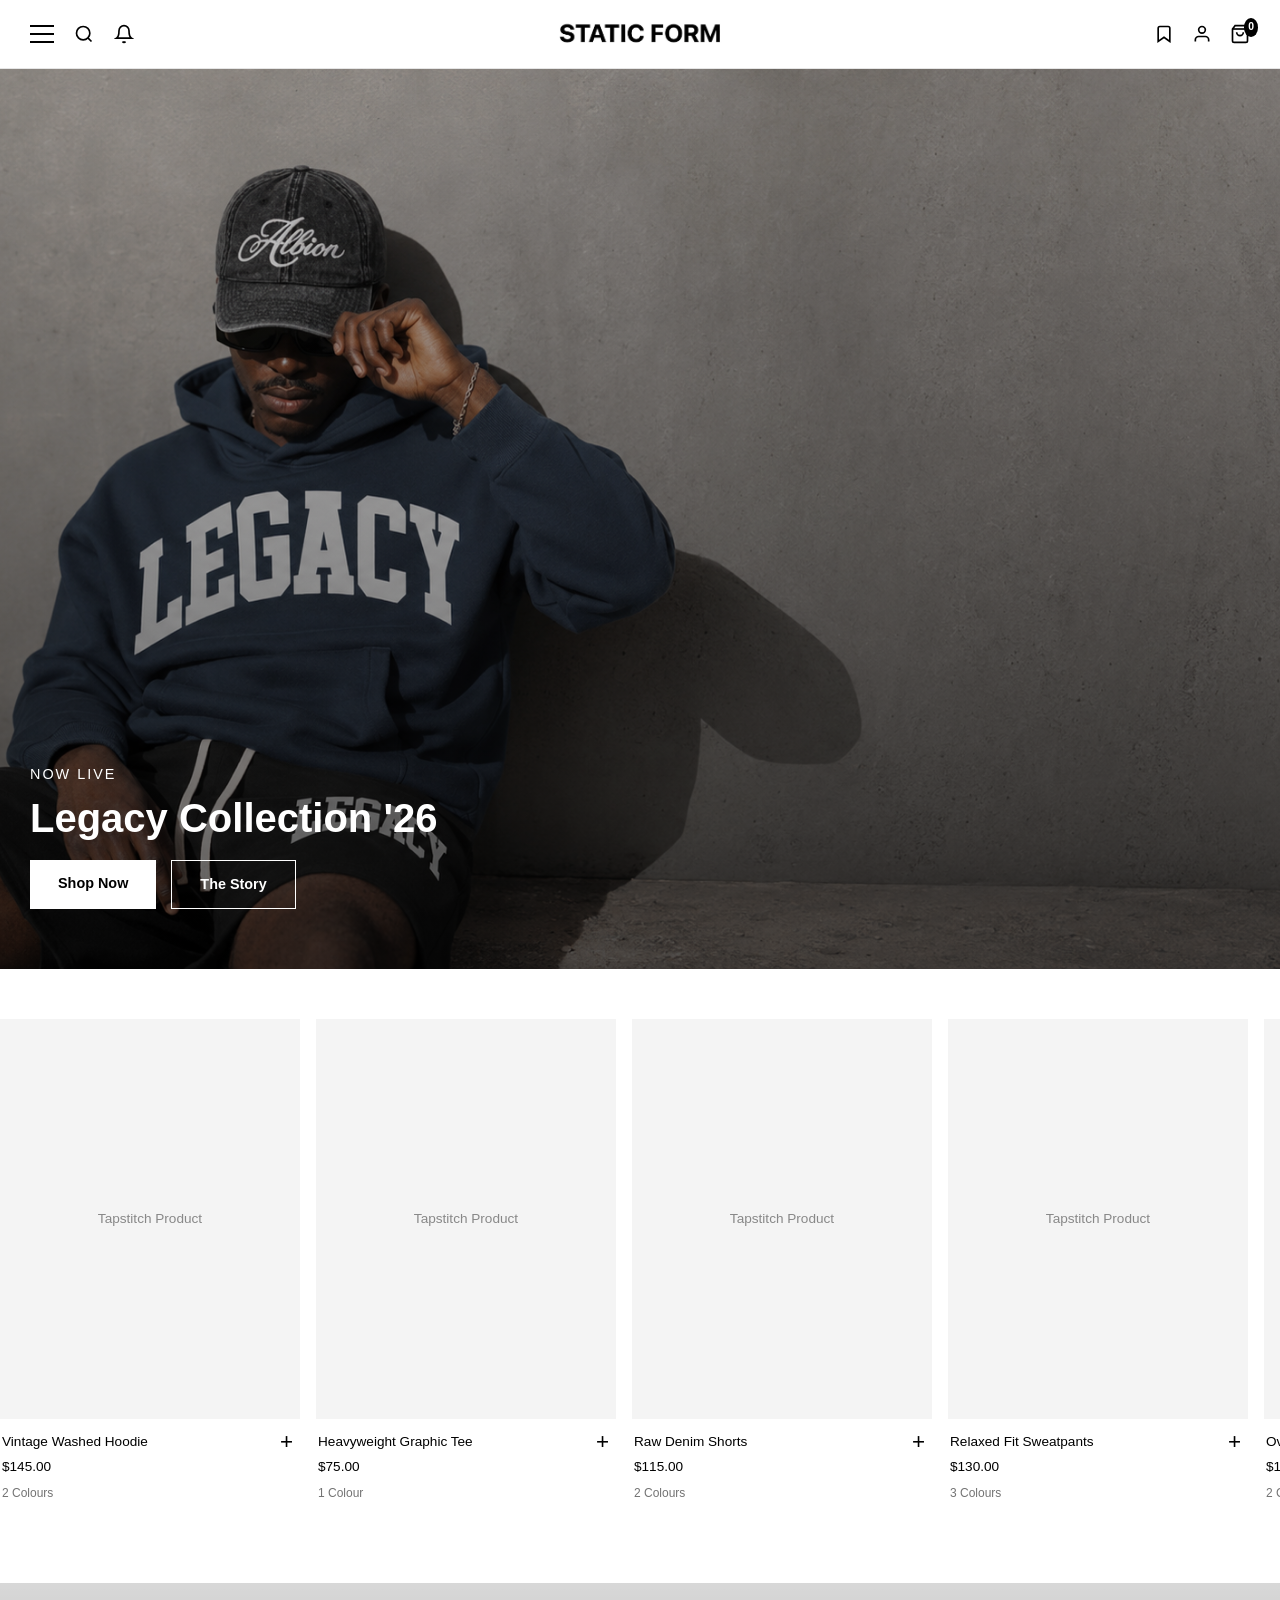
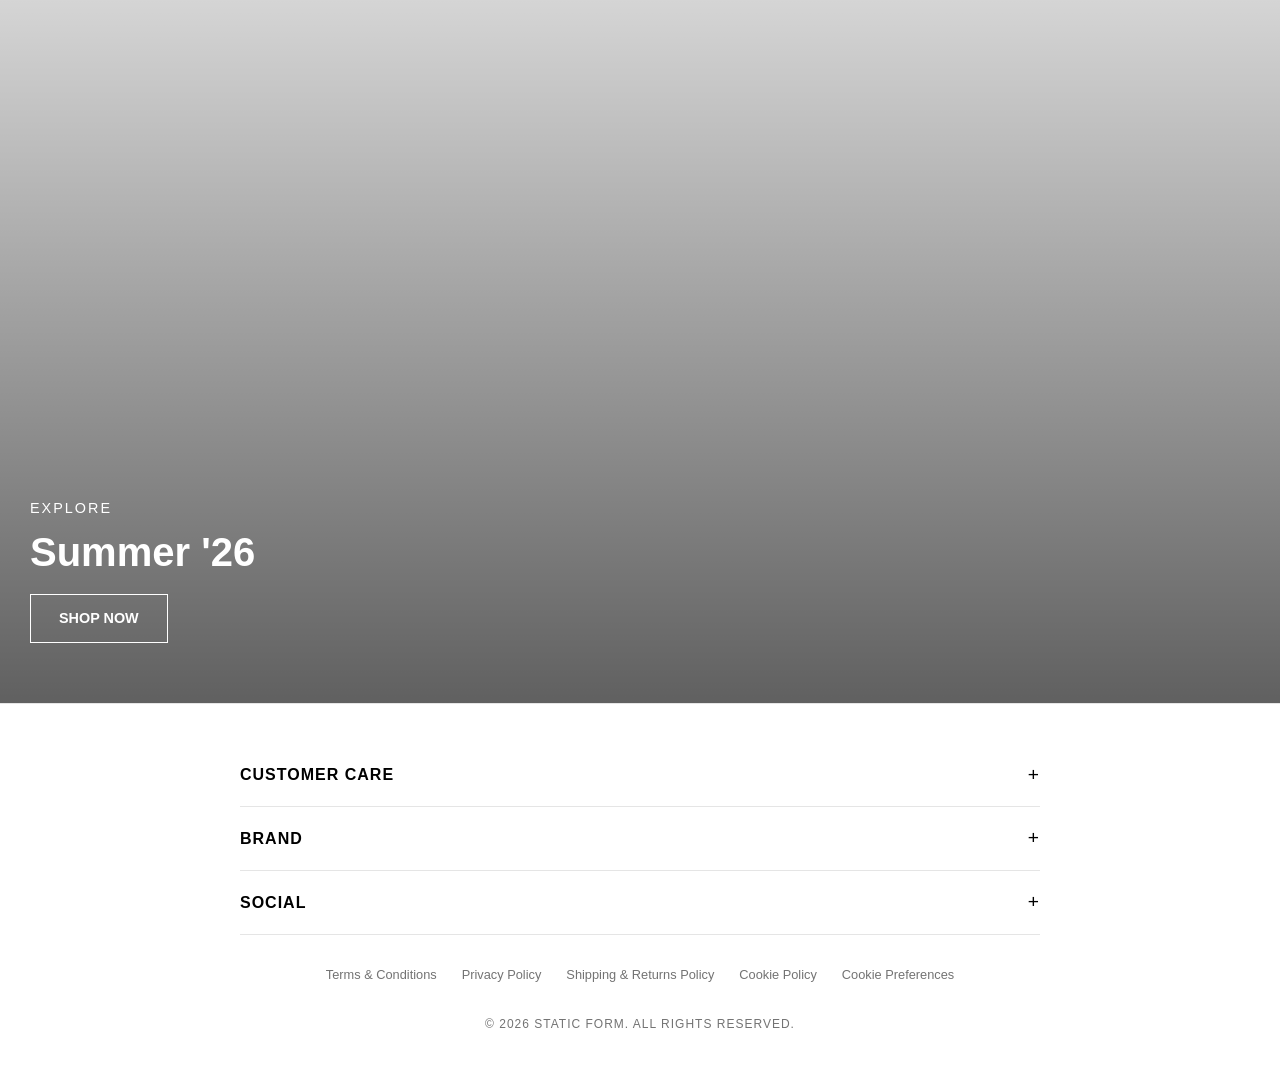
==== commit 088ca0ea: "Update index.html" ====
--- a/index.html
+++ b/index.html
@@ -640,7 +640,7 @@
         <!-- Center: Logo -->
         <div class="logo-container">
             <a href="index.html" class="logo">
-                <img src="IMG_0184.png" alt="STATIC FORM" class="logo-img">
+                <img src="IMG_0184.jpeg" alt="STATIC FORM" class="logo-img">
             </a>
         </div>
 
